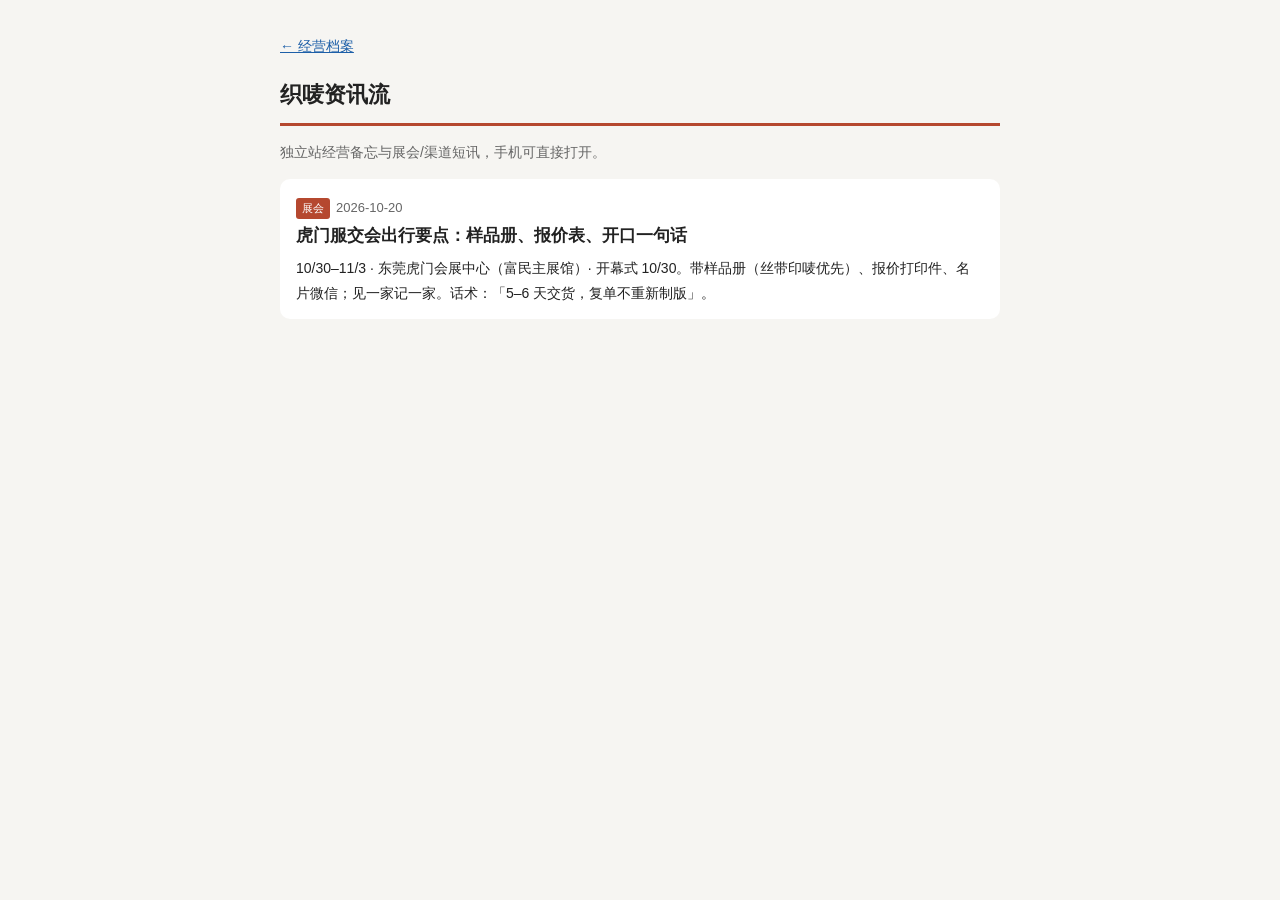
==== news/index.html @ 23bc5f0d "Add news feed: Humen fashion fair prep" ====
<!DOCTYPE html><html lang="zh-CN"><head><meta charset="utf-8"><meta name="viewport" content="width=device-width,initial-scale=1">
<title>织唛资讯流</title>
<style>
body{margin:0;font:16px/1.75 -apple-system,"PingFang SC","Microsoft YaHei",sans-serif;color:#222;background:#f6f5f2}
main{max-width:720px;margin:auto;padding:16px}
h1{font-size:22px;border-bottom:3px solid #b5482f;padding-bottom:8px}
.item{background:#fff;border-radius:10px;padding:14px 16px;margin:12px 0}
.item h2{font-size:17px;margin:0 0 4px}.item h2 a{color:#222;text-decoration:none}
.meta{font-size:13px;color:#666}.tag{display:inline-block;background:#b5482f;color:#fff;font-size:11px;padding:1px 6px;border-radius:3px;margin-right:6px}
a.back{font-size:14px;color:#1d5fa8}
</style></head><body><main>
<p><a class="back" href="../index.html">← 经营档案</a></p>
<h1>织唛资讯流</h1>
<p style="font-size:14px;color:#666">独立站经营备忘与展会/渠道短讯，手机可直接打开。</p>
<div class="item">
<span class="tag">展会</span><span class="meta">2026-10-20</span>
<h2><a href="./2026-10-20-humen.html">虎门服交会出行要点：样品册、报价表、开口一句话</a></h2>
<p style="margin:6px 0 0;font-size:14px">10/30–11/3 · 东莞虎门会展中心（富民主展馆）· 开幕式 10/30。带样品册（丝带印唛优先）、报价打印件、名片微信；见一家记一家。话术：「5–6 天交货，复单不重新制版」。</p>
</div>
</main></body></html>
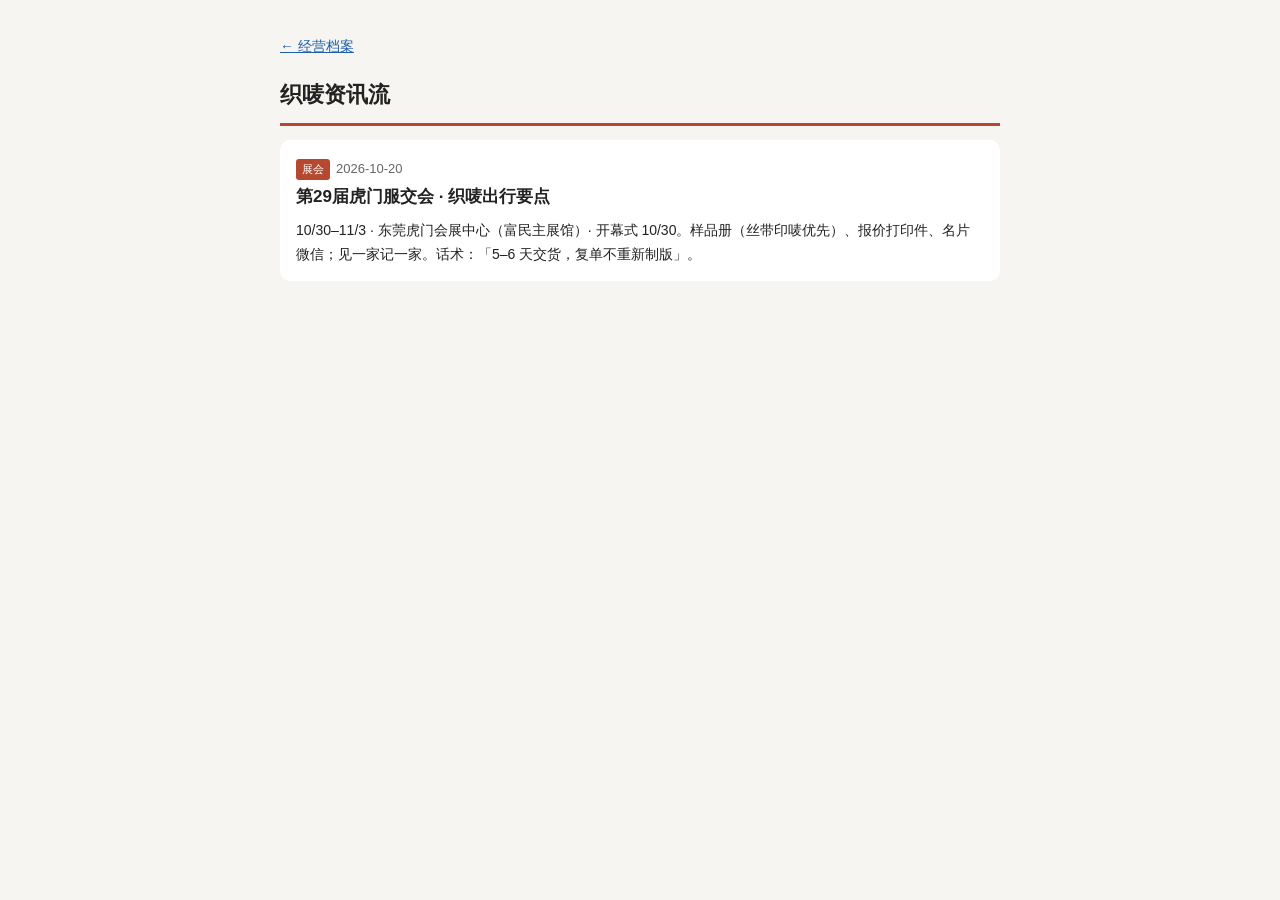
==== commit 2bebeae7: "Publish 虎门服交会资讯 to news feed (canonical)" ====
--- a/news/index.html
+++ b/news/index.html
@@ -11,10 +11,9 @@
 </style></head><body><main>
 <p><a class="back" href="../index.html">← 经营档案</a></p>
 <h1>织唛资讯流</h1>
-<p style="font-size:14px;color:#666">独立站经营备忘与展会/渠道短讯，手机可直接打开。</p>
 <div class="item">
 <span class="tag">展会</span><span class="meta">2026-10-20</span>
-<h2><a href="./2026-10-20-humen.html">虎门服交会出行要点：样品册、报价表、开口一句话</a></h2>
-<p style="margin:6px 0 0;font-size:14px">10/30–11/3 · 东莞虎门会展中心（富民主展馆）· 开幕式 10/30。带样品册（丝带印唛优先）、报价打印件、名片微信；见一家记一家。话术：「5–6 天交货，复单不重新制版」。</p>
+<h2><a href="./humen-fair-2026.html">第29届虎门服交会 · 织唛出行要点</a></h2>
+<p style="margin:6px 0 0;font-size:14px">10/30–11/3 · 东莞虎门会展中心（富民主展馆）· 开幕式 10/30。样品册（丝带印唛优先）、报价打印件、名片微信；见一家记一家。话术：「5–6 天交货，复单不重新制版」。</p>
 </div>
 </main></body></html>
